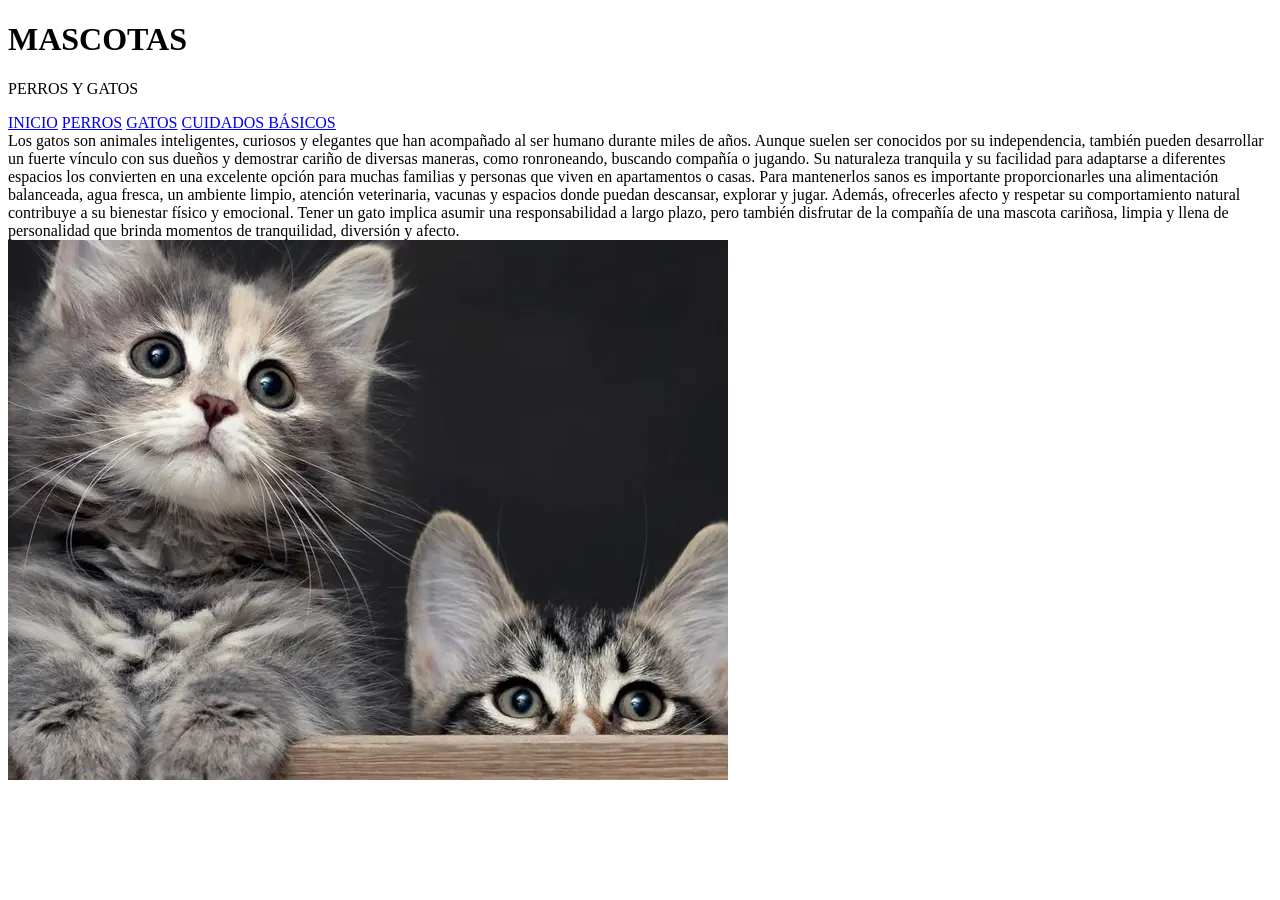
==== gatos.html @ f1ff3d51 "Add files via upload" ====
<!DOCTYPE html>
<html lang="es">
 <head>
  <meta charset="UTF-8">
  <link href="https://fonts.googleapis.com/css2?family=Roboto&family=Montserrat:wght@400;600;700&display=swap"
      rel="stylesheet">
<link rel="stylesheet" href="css/estilos.css">
  <title>Mascotas</title>
 </head>
 <body>
<header>
    <div class="logo">
    <h1>MASCOTAS</h1>
    <p>PERROS Y GATOS</p>
   </div>
   </header>
  <nav>
   <a href="https://edinquim.github.io/mascotas/">INICIO</a>
   <a href="Perros.html">PERROS</a>
   <a href="Gatos.html">GATOS</a>
   <a target="_blank"href="https://madridsalud.es/cuidados-basicos-para-los-animales-de-compania-perros-y-gatos/">CUIDADOS BÁSICOS</a>
  </nav>
  <section>
Los gatos son animales inteligentes, curiosos y elegantes que han acompañado al ser humano durante miles de años. Aunque suelen ser conocidos por su independencia, también pueden desarrollar un fuerte vínculo con sus dueños y demostrar cariño de diversas maneras, como ronroneando, buscando compañía o jugando. Su naturaleza tranquila y su facilidad para adaptarse a diferentes espacios los convierten en una excelente opción para muchas familias y personas que viven en apartamentos o casas. Para mantenerlos sanos es importante proporcionarles una alimentación balanceada, agua fresca, un ambiente limpio, atención veterinaria, vacunas y espacios donde puedan descansar, explorar y jugar. Además, ofrecerles afecto y respetar su comportamiento natural contribuye a su bienestar físico y emocional. Tener un gato implica asumir una responsabilidad a largo plazo, pero también disfrutar de la compañía de una mascota cariñosa, limpia y llena de personalidad que brinda momentos de tranquilidad, diversión y afecto.
<div class="centrar">
<img src="img/gatos.webp" alt="Gato">
</div>
  </section>
 </body>
</html>
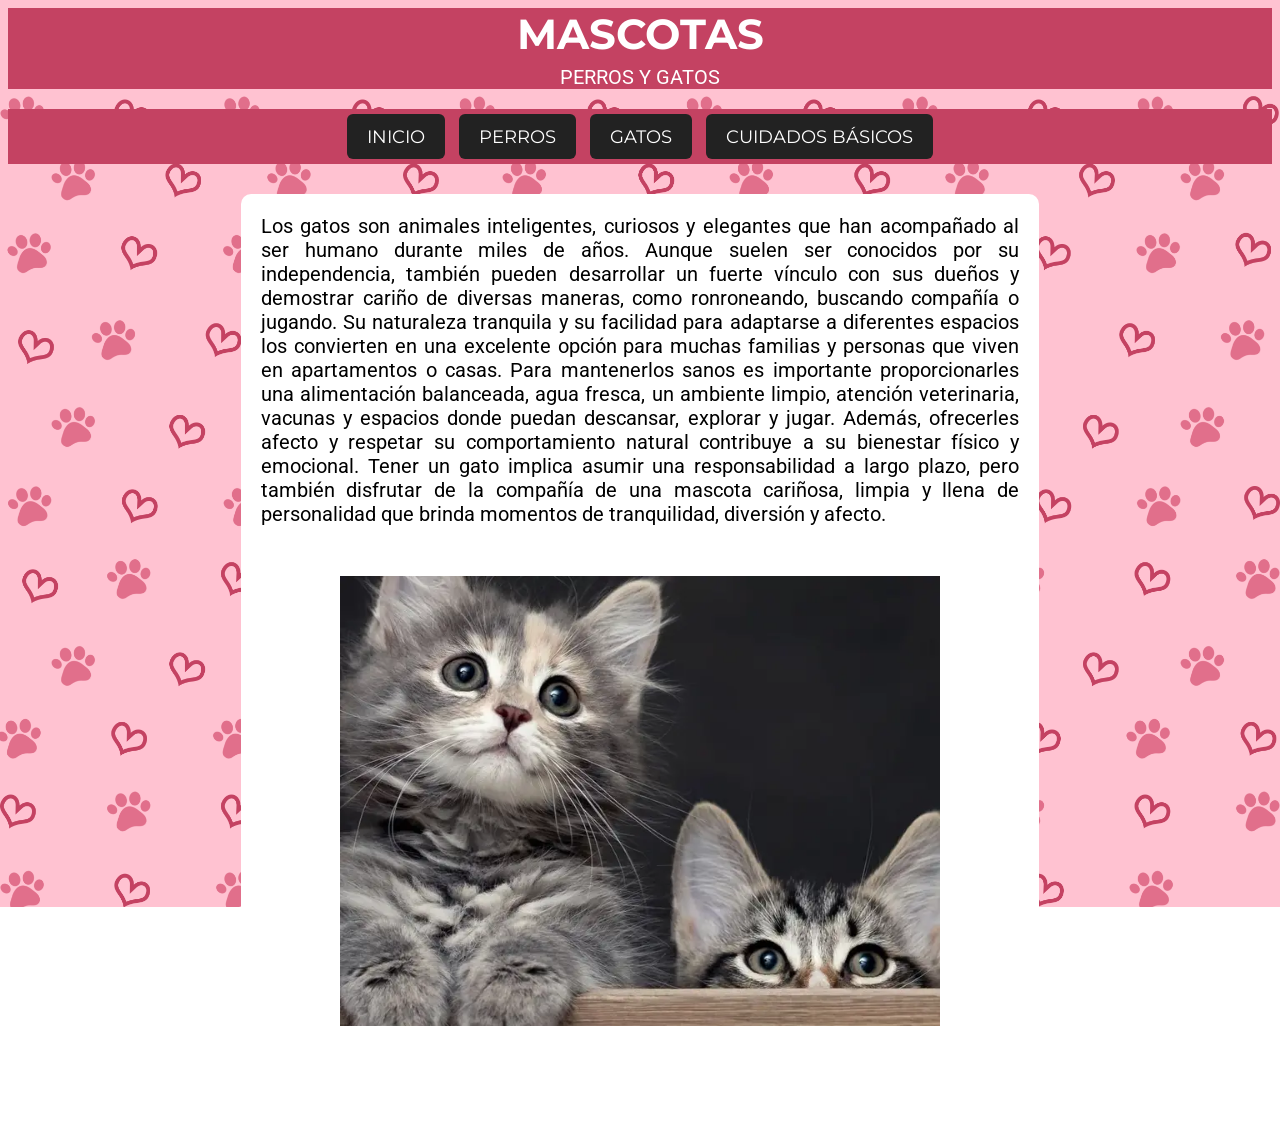
==== commit db05c600: "Add files via upload" ====
--- a/gatos.html
+++ b/gatos.html
@@ -16,8 +16,8 @@
    </header>
   <nav>
    <a href="https://edinquim.github.io/mascotas/">INICIO</a>
-   <a href="Perros.html">PERROS</a>
-   <a href="Gatos.html">GATOS</a>
+   <a href="perros.html">PERROS</a>
+   <a href="gatos.html">GATOS</a>
    <a target="_blank"href="https://madridsalud.es/cuidados-basicos-para-los-animales-de-compania-perros-y-gatos/">CUIDADOS BÁSICOS</a>
   </nav>
   <section>
--- a/css/estilos.css
+++ b/css/estilos.css
@@ -0,0 +1,78 @@
+ header {
+      background-color: #C44262;
+      text-align: center;
+               }
+
+      .logo h1 {
+      font-family: Montserrat, sans-serif;
+      font-size: 42px;
+      color: #ffffff;
+      margin: 0;
+       }
+
+      .logo p {
+      font-family: Roboto, sans-serif;
+      font-size: 20px;
+      color: #ffffff;
+      margin-top: 5px;       
+       }     
+
+   nav {
+    width:100%;
+    text-align:center;
+    background-color:#C44262;
+   }
+
+   nav a {
+      display: inline-block;
+      margin: 5px; /* Cambia el ancho del fondo del Menu */
+      padding: 12px 20px;
+      background-color: #222; /* color oscuro para el fondo del botón */
+      color: #ffffff;
+      font-family: Montserrat, sans-serif; /* Montserrat es el texto principal, si falla va cargar sans-serif */
+      font-size: 1.1em;
+      text-decoration: none; /* Esto quita el subrayado del enlace */
+      border-radius: 6px; /* bordes redondeados */
+      transition: background-color 0.3s, color 0.3s;
+      }
+
+     nav a:hover {
+      color: #ffffff; /* Color del texto al pasar el cursor */
+      background-color: red;
+      }
+
+
+   label {
+    padding:30px;
+    font-size:2em;
+   }
+
+   body {
+    background-image:url(../img/fondoperrosygatos.png);
+    background-attachment: fixed;
+    background-size: cover;
+    background-repeat: no-repeat;
+    background-position: center;
+   }
+   section {
+   background-color:white;
+   color: #000000;
+   width:60%;
+   margin:30px auto;
+   margin-top:30px;
+   font-size:20px;
+   padding: 20px;
+   border-radius: 10px;
+   text-align:justify;
+   font-family: Roboto, sans-serif;
+   }
+
+   .centrar {
+   text-align:center;
+   }
+
+   .centrar img {
+   width: 600px;
+   padding: 50px;
+   }
+   
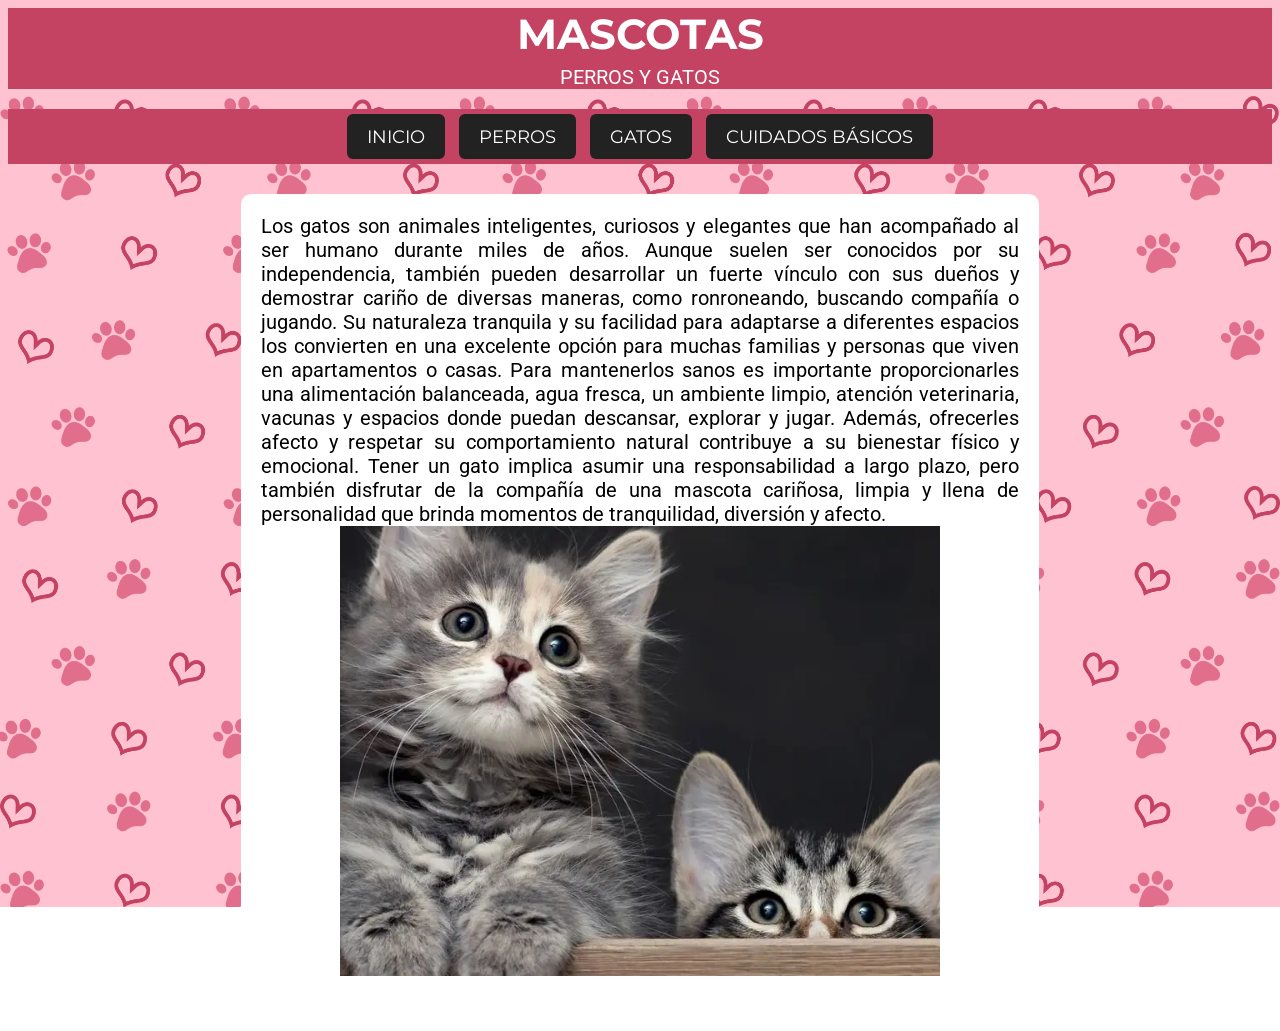
==== commit 2a229ea6: "Add files via upload" ====
--- a/gatos.html
+++ b/gatos.html
@@ -2,6 +2,7 @@
 <html lang="es">
  <head>
   <meta charset="UTF-8">
+  <meta name="viewport" content="width=device-width, initial-scale=1.0">
   <link href="https://fonts.googleapis.com/css2?family=Roboto&family=Montserrat:wght@400;600;700&display=swap"
       rel="stylesheet">
 <link rel="stylesheet" href="css/estilos.css">
--- a/css/estilos.css
+++ b/css/estilos.css
@@ -72,7 +72,22 @@
    }
 
    .centrar img {
-   width: 600px;
-   padding: 50px;
+   width: 100%;
+   max-width: 600px;
+   height: auto;
    }
-   +
+   .video {
+   width: 100%;
+   max-width: 560px;
+   aspect-ratio: 16 / 9;
+   border: none;
+}
+   
+@media (max-width: 600px) { 
+nav a { 
+display: block; 
+width: 90%; 
+margin: 10px auto; 
+} 
+}
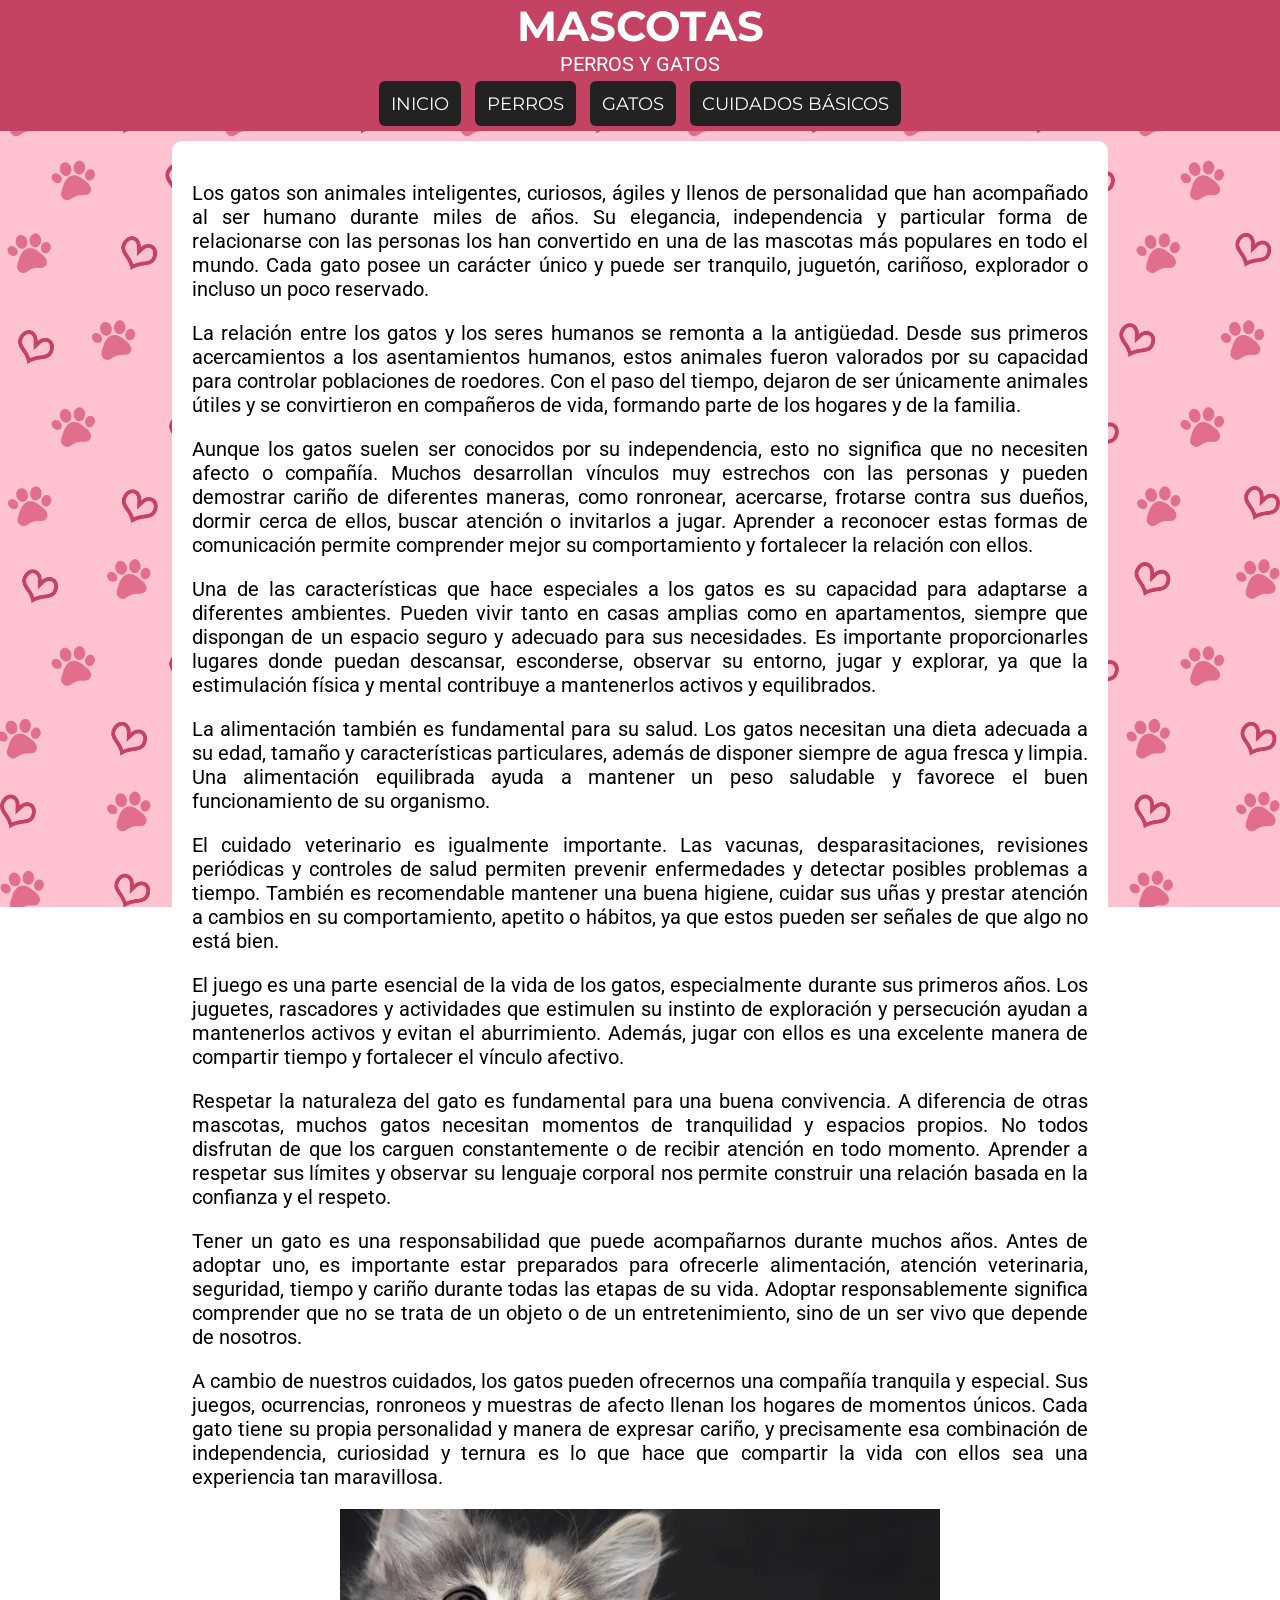
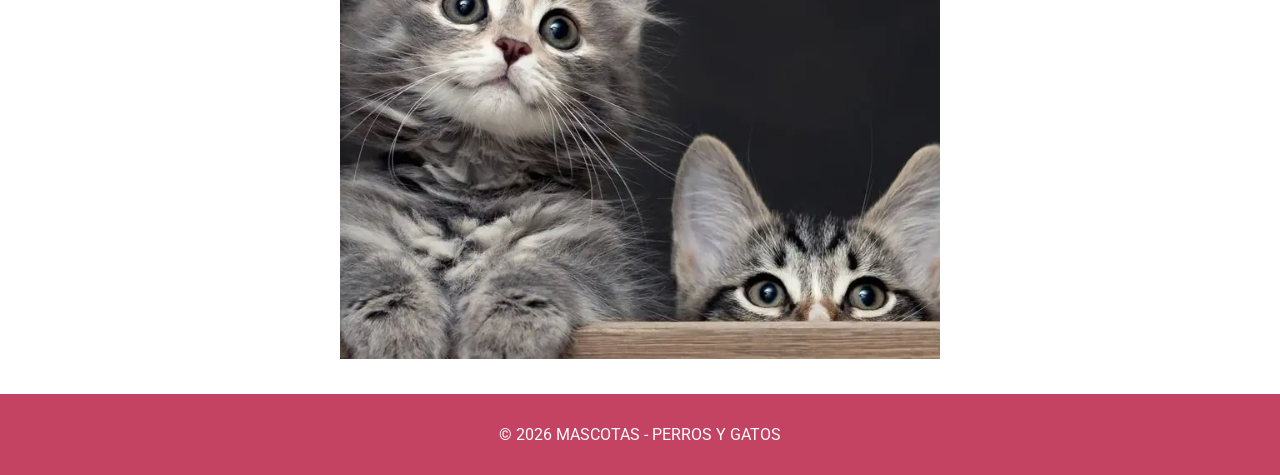
==== commit 579f0b91: "Add files via upload" ====
--- a/gatos.html
+++ b/gatos.html
@@ -10,22 +10,34 @@
  </head>
  <body>
 <header>
-    <div class="logo">
+    <div class="cabecera">
     <h1>MASCOTAS</h1>
     <p>PERROS Y GATOS</p>
    </div>
    </header>
   <nav>
-   <a href="https://edinquim.github.io/mascotas/">INICIO</a>
+   <a href="index.html">INICIO</a>
    <a href="perros.html">PERROS</a>
    <a href="gatos.html">GATOS</a>
-   <a target="_blank"href="https://madridsalud.es/cuidados-basicos-para-los-animales-de-compania-perros-y-gatos/">CUIDADOS BÁSICOS</a>
+   <a target="_blank" href="https://madridsalud.es/cuidados-basicos-para-los-animales-de-compania-perros-y-gatos/">CUIDADOS BÁSICOS</a>
   </nav>
   <section>
-Los gatos son animales inteligentes, curiosos y elegantes que han acompañado al ser humano durante miles de años. Aunque suelen ser conocidos por su independencia, también pueden desarrollar un fuerte vínculo con sus dueños y demostrar cariño de diversas maneras, como ronroneando, buscando compañía o jugando. Su naturaleza tranquila y su facilidad para adaptarse a diferentes espacios los convierten en una excelente opción para muchas familias y personas que viven en apartamentos o casas. Para mantenerlos sanos es importante proporcionarles una alimentación balanceada, agua fresca, un ambiente limpio, atención veterinaria, vacunas y espacios donde puedan descansar, explorar y jugar. Además, ofrecerles afecto y respetar su comportamiento natural contribuye a su bienestar físico y emocional. Tener un gato implica asumir una responsabilidad a largo plazo, pero también disfrutar de la compañía de una mascota cariñosa, limpia y llena de personalidad que brinda momentos de tranquilidad, diversión y afecto.
+<p>Los gatos son animales inteligentes, curiosos, ágiles y llenos de personalidad que han acompañado al ser humano durante miles de años. Su elegancia, independencia y particular forma de relacionarse con las personas los han convertido en una de las mascotas más populares en todo el mundo. Cada gato posee un carácter único y puede ser tranquilo, juguetón, cariñoso, explorador o incluso un poco reservado.</p>
+<p>La relación entre los gatos y los seres humanos se remonta a la antigüedad. Desde sus primeros acercamientos a los asentamientos humanos, estos animales fueron valorados por su capacidad para controlar poblaciones de roedores. Con el paso del tiempo, dejaron de ser únicamente animales útiles y se convirtieron en compañeros de vida, formando parte de los hogares y de la familia.</p>
+<p>Aunque los gatos suelen ser conocidos por su independencia, esto no significa que no necesiten afecto o compañía. Muchos desarrollan vínculos muy estrechos con las personas y pueden demostrar cariño de diferentes maneras, como ronronear, acercarse, frotarse contra sus dueños, dormir cerca de ellos, buscar atención o invitarlos a jugar. Aprender a reconocer estas formas de comunicación permite comprender mejor su comportamiento y fortalecer la relación con ellos.</p>
+<p>Una de las características que hace especiales a los gatos es su capacidad para adaptarse a diferentes ambientes. Pueden vivir tanto en casas amplias como en apartamentos, siempre que dispongan de un espacio seguro y adecuado para sus necesidades. Es importante proporcionarles lugares donde puedan descansar, esconderse, observar su entorno, jugar y explorar, ya que la estimulación física y mental contribuye a mantenerlos activos y equilibrados.</p>
+<p>La alimentación también es fundamental para su salud. Los gatos necesitan una dieta adecuada a su edad, tamaño y características particulares, además de disponer siempre de agua fresca y limpia. Una alimentación equilibrada ayuda a mantener un peso saludable y favorece el buen funcionamiento de su organismo.</p>
+<p>El cuidado veterinario es igualmente importante. Las vacunas, desparasitaciones, revisiones periódicas y controles de salud permiten prevenir enfermedades y detectar posibles problemas a tiempo. También es recomendable mantener una buena higiene, cuidar sus uñas y prestar atención a cambios en su comportamiento, apetito o hábitos, ya que estos pueden ser señales de que algo no está bien.</p>
+<p>El juego es una parte esencial de la vida de los gatos, especialmente durante sus primeros años. Los juguetes, rascadores y actividades que estimulen su instinto de exploración y persecución ayudan a mantenerlos activos y evitan el aburrimiento. Además, jugar con ellos es una excelente manera de compartir tiempo y fortalecer el vínculo afectivo.</p>
+<p>Respetar la naturaleza del gato es fundamental para una buena convivencia. A diferencia de otras mascotas, muchos gatos necesitan momentos de tranquilidad y espacios propios. No todos disfrutan de que los carguen constantemente o de recibir atención en todo momento. Aprender a respetar sus límites y observar su lenguaje corporal nos permite construir una relación basada en la confianza y el respeto.</p>
+<p>Tener un gato es una responsabilidad que puede acompañarnos durante muchos años. Antes de adoptar uno, es importante estar preparados para ofrecerle alimentación, atención veterinaria, seguridad, tiempo y cariño durante todas las etapas de su vida. Adoptar responsablemente significa comprender que no se trata de un objeto o de un entretenimiento, sino de un ser vivo que depende de nosotros.</p>
+<p>A cambio de nuestros cuidados, los gatos pueden ofrecernos una compañía tranquila y especial. Sus juegos, ocurrencias, ronroneos y muestras de afecto llenan los hogares de momentos únicos. Cada gato tiene su propia personalidad y manera de expresar cariño, y precisamente esa combinación de independencia, curiosidad y ternura es lo que hace que compartir la vida con ellos sea una experiencia tan maravillosa.</p>
 <div class="centrar">
 <img src="img/gatos.webp" alt="Gato">
 </div>
   </section>
+<footer>
+    <p>© 2026 MASCOTAS - PERROS Y GATOS</p>
+</footer>
  </body>
 </html>
--- a/css/estilos.css
+++ b/css/estilos.css
@@ -3,30 +3,31 @@
       text-align: center;
                }
 
-      .logo h1 {
+      .cabecera h1 {
       font-family: Montserrat, sans-serif;
       font-size: 42px;
       color: #ffffff;
       margin: 0;
        }
 
-      .logo p {
+      .cabecera p {
       font-family: Roboto, sans-serif;
       font-size: 20px;
       color: #ffffff;
-      margin-top: 5px;       
+      margin: 0;       
        }     
 
    nav {
     width:100%;
     text-align:center;
     background-color:#C44262;
+    margin: 0;
    }
 
    nav a {
       display: inline-block;
       margin: 5px; /* Cambia el ancho del fondo del Menu */
-      padding: 12px 20px;
+      padding: 12px;
       background-color: #222; /* color oscuro para el fondo del botón */
       color: #ffffff;
       font-family: Montserrat, sans-serif; /* Montserrat es el texto principal, si falla va cargar sans-serif */
@@ -41,25 +42,21 @@
       background-color: red;
       }
 
-
-   label {
-    padding:30px;
-    font-size:2em;
-   }
-
    body {
+    margin: 0; /* margen para que quede pegado a la pantalla del navegador */
     background-image:url(../img/fondoperrosygatos.png);
     background-attachment: fixed;
     background-size: cover;
     background-repeat: no-repeat;
     background-position: center;
    }
+
    section {
    background-color:white;
    color: #000000;
-   width:60%;
-   margin:30px auto;
-   margin-top:30px;
+   width:70%;
+   max-width: 900px;
+   margin: 10px auto;
    font-size:20px;
    padding: 20px;
    border-radius: 10px;
@@ -83,6 +80,14 @@
    aspect-ratio: 16 / 9;
    border: none;
 }
+
+footer {
+    background-color: #C44262;
+    color: white;
+    text-align: center;
+    padding: 15px;
+    font-family: Roboto, sans-serif;
+}
    
 @media (max-width: 600px) { 
 nav a { 
@@ -90,4 +95,14 @@
 width: 90%; 
 margin: 10px auto; 
 } 
+
+section {
+width: 85%;
+font-size: 18px;
+text-align: left;
+}
+
+      .cabecera h1 {
+      font-size: 32px;
+       }
 }
